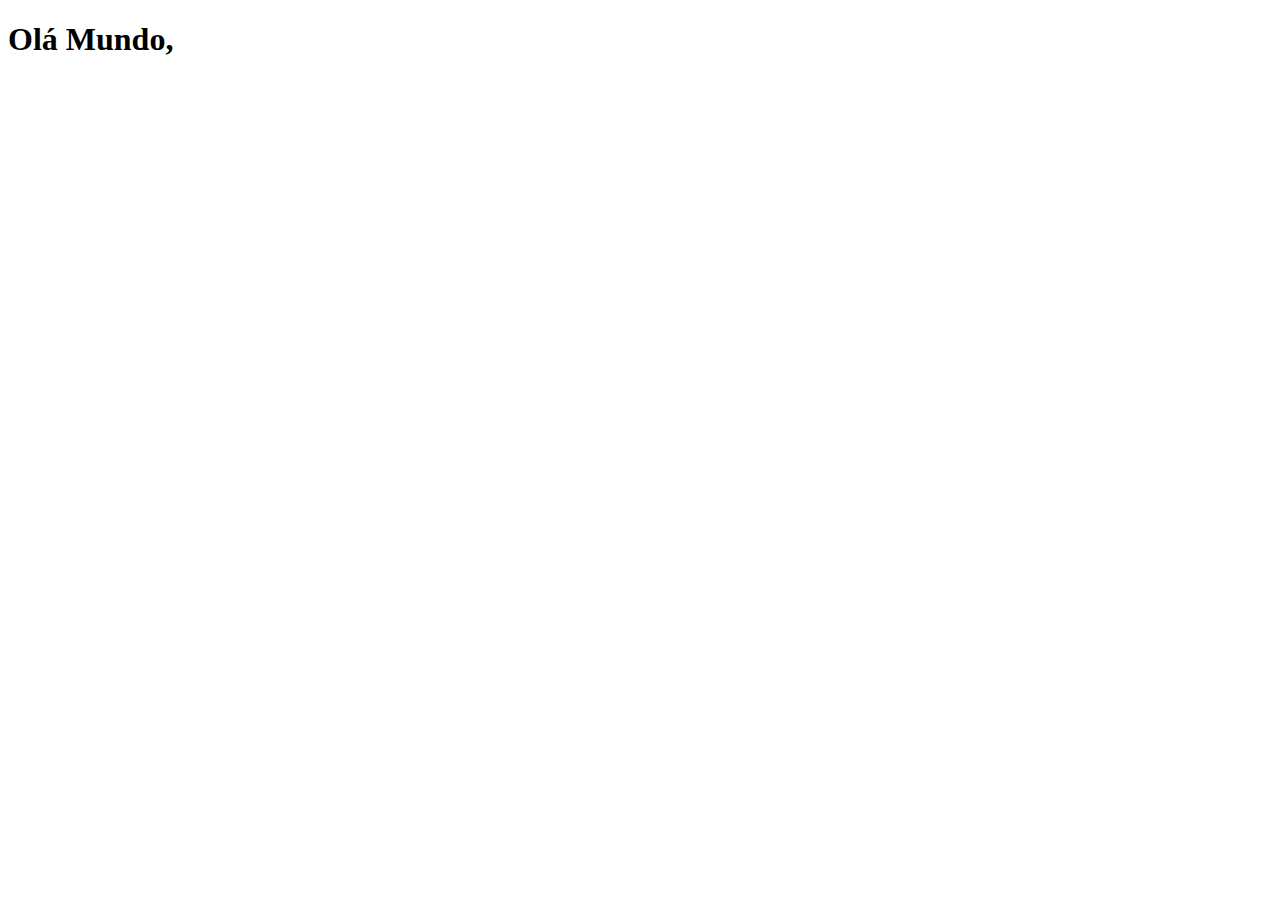
==== index.html @ 1d4c2cf6 "Criação index" ====
<!DOCTYPE html>
<html lang="pt-br">
<head>
    <meta charset="UTF-8">
    <meta name="viewport" content="width=<h1>>, initial-scale=1.0">
    <title>Redes Sociais</title>
    <link rel="shortcut icon" href="favicon.ico" type="image/x-icon">
</head>
<body>
    <h1>Olá Mundo,</h1>
</body>
</html>
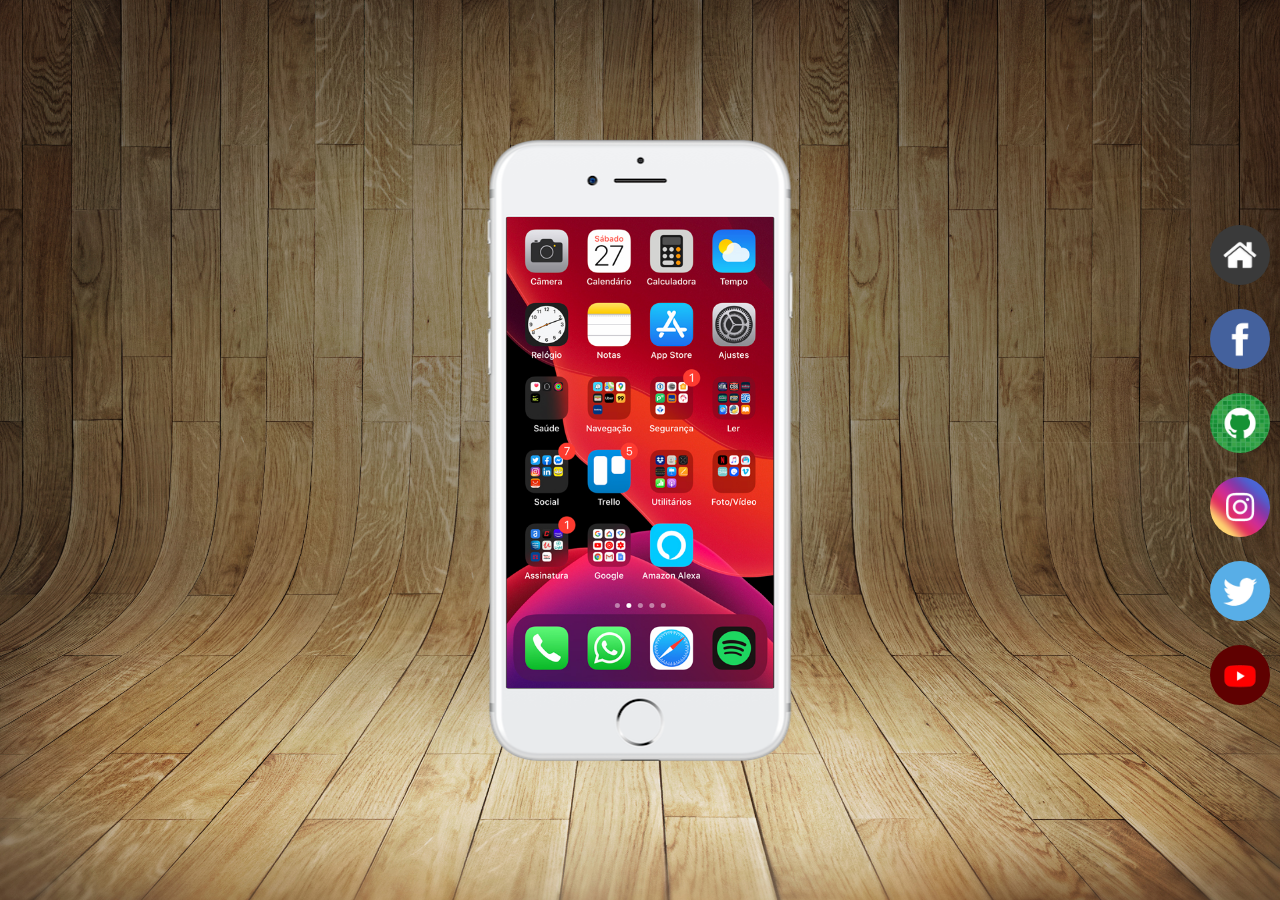
==== commit 605aa711: "Projeto finalizado" ====
--- a/index.html
+++ b/index.html
@@ -4,9 +4,24 @@
     <meta charset="UTF-8">
     <meta name="viewport" content="width=<h1>>, initial-scale=1.0">
     <title>Redes Sociais</title>
+    <link rel="stylesheet" href="estilo/style.css">
+
     <link rel="shortcut icon" href="favicon.ico" type="image/x-icon">
 </head>
 <body>
-    <h1>Olá Mundo,</h1>
+    <main>
+        <section id="celular">
+            <iframe  style="overflow: hidden" name="tela" src="home.html" frameborder="0"></iframe>
+        </section>
+        <section id="menu">
+            <a href="home.html" target="tela"><img src="imagens/logo-home.jpg"></a>
+            <a href="https://www.estudonauta.com/" target="tela"><img src="imagens/logo-facebook.jpg"></a>
+            <a href="https://www.estudonauta.com/" target="tela" ><img id="fb" src="imagens/logo-github.jpg"></a>
+            <a href="https://www.estudonauta.com/" target="tela"><img src="imagens/logo-instagram.jpg"></a>
+            <a href="https://www.estudonauta.com/" target="tela"><img src="imagens/logo-twitter.jpg"></a>
+            <a href="https://www.estudonauta.com/" target="tela"><img src="imagens/logo-youtube.jpg"></a>
+            
+        </section>
+    </main>
 </body>
 </html>--- a/estilo/style.css
+++ b/estilo/style.css
@@ -0,0 +1,59 @@
+*{
+    margin: 0;
+    padding: 0;
+}
+
+main{
+    width: 100vw;
+    height: 100vh;
+    background: black url(../imagens/fundo-madeira.jpg);
+    background-size: cover;
+    background-attachment:fixed ;
+}
+section#celular{
+    width: 500px;
+    height: 500px;
+    background-color: white;
+    top: 50%;
+    left: 50%;
+    transform: translate(-50%, -50%);
+    background:  url(../imagens/frame-iphone.png) no-repeat;
+    width: 311px;
+    height: 626px;
+    position: absolute;
+}
+section#menu{
+    width: auto;
+    
+    position: absolute;
+    right: 0px;
+    top: 25%;
+    margin-right: 10px;
+    
+}
+#celular iframe{
+    position: absolute;
+    top: 80px;
+    left: 22px;
+    height: 471px;
+    width: 267px;
+}
+#menu a{
+    display: block;
+    margin-bottom: 20px;
+    position: relative;
+}
+#menu img{
+    width: 60px;
+    height: 60px;
+    border-radius: 50%;
+ 
+
+}
+
+#menu img:hover{
+
+    border-radius: 50%;
+    box-shadow: 0px 10px 7px rgba(0, 0, 0, 0.26);
+   
+}